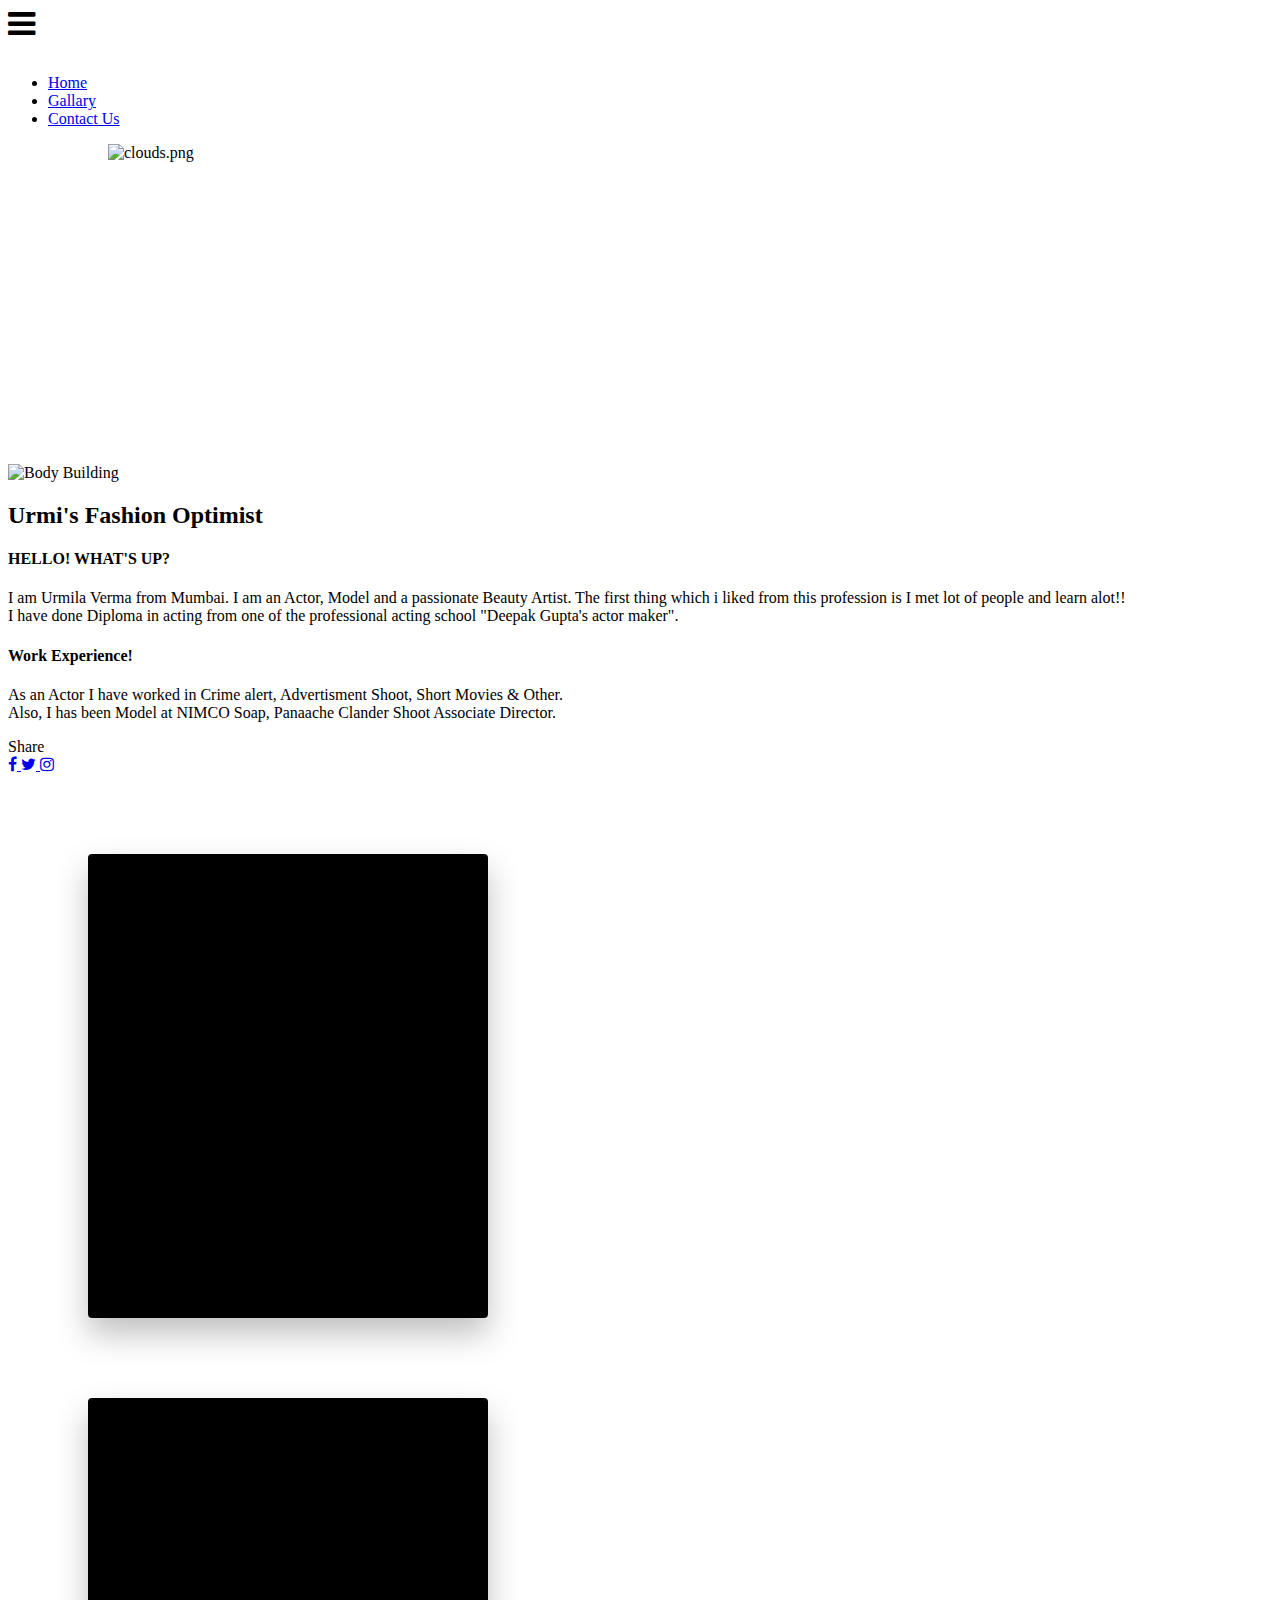
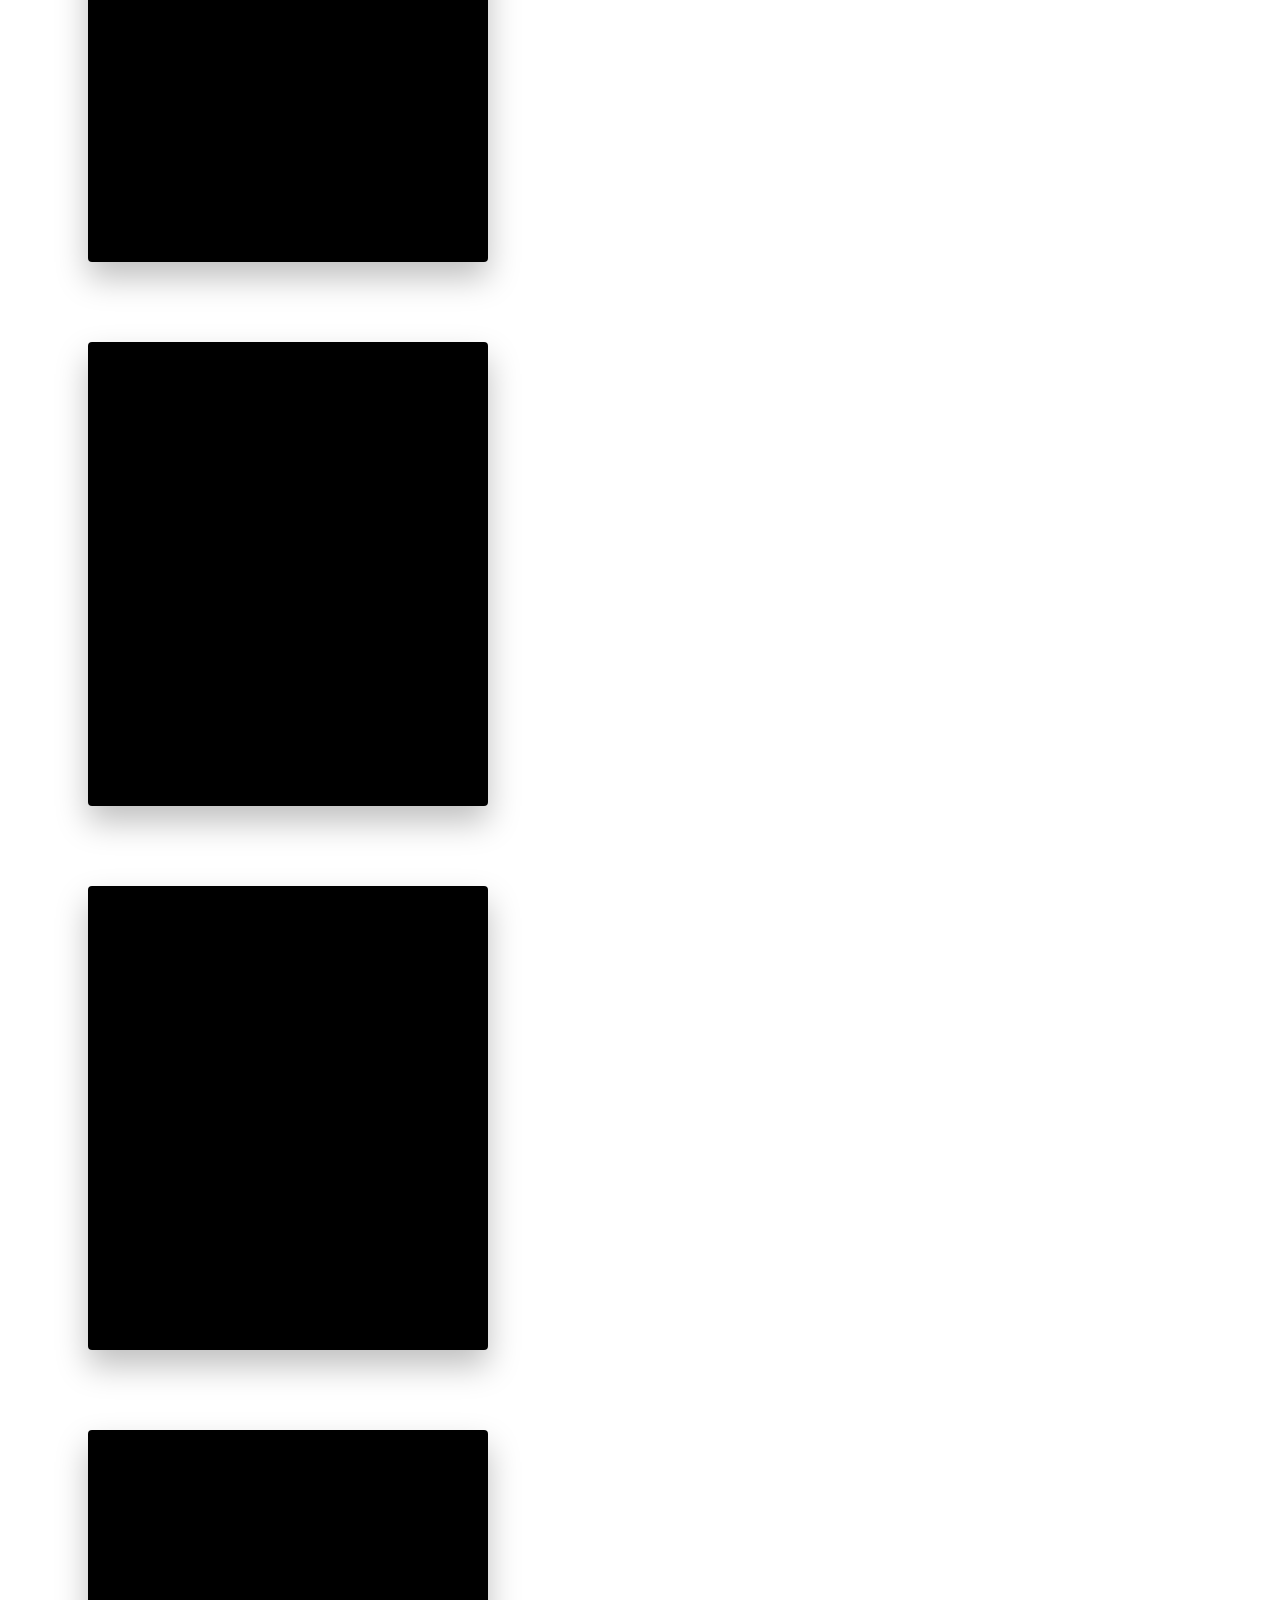
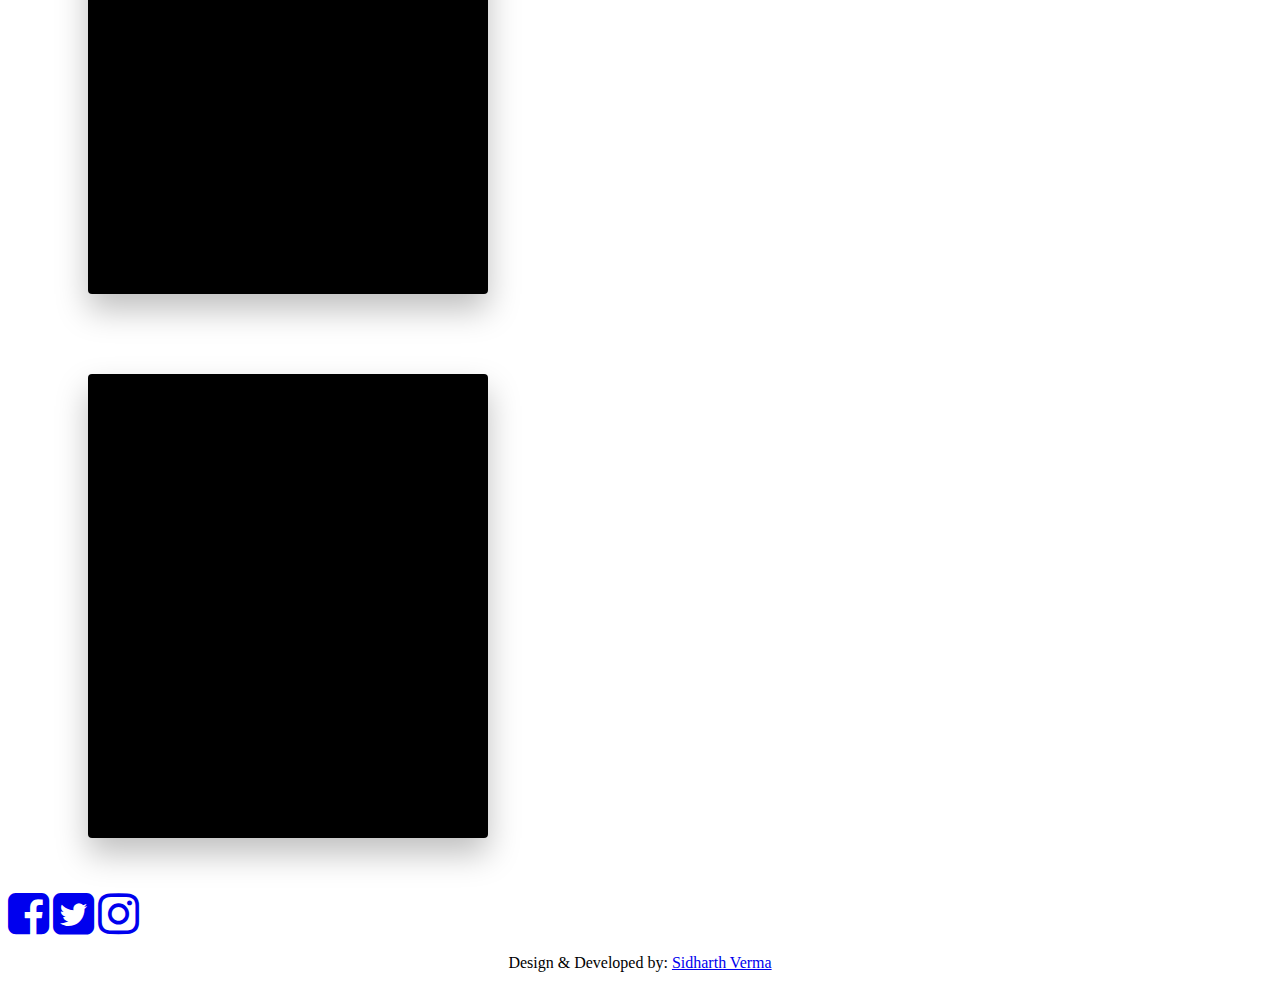
==== index.html @ fbad332e "Add files via upload" ====
<!DOCTYPE html>
<html lang="en">

<head>
  <meta charset="UTF-8">
  <meta name="viewport" content="width=device-width, initial-scale=1.0">
  <meta http-equiv="X-UA-Compatible" content="ie=edge">
  <title>Urmi's Fashion Optimist | Home</title>
  <link rel="stylesheet" href="css/index.css">
  <link rel="stylesheet" href="css/responsive.css">
  <link rel="stylesheet" href="https://stackpath.bootstrapcdn.com/bootstrap/4.5.0/css/bootstrap.min.css"
    integrity="sha384-9aIt2nRpC12Uk9gS9baDl411NQApFmC26EwAOH8WgZl5MYYxFfc+NcPb1dKGj7Sk" crossorigin="anonymous">
  <link rel="stylesheet" href="https://maxcdn.bootstrapcdn.com/font-awesome/4.7.0/css/font-awesome.min.css">
  <script src="https://code.jquery.com/jquery-3.3.1.js"></script>
  <style>
    .popular-dish-info a {
      color: #da0883;
      text-decoration: none;
    }

    .brd-rd2:hover {
      color: black;
      background-color: #da0883;
    }

    .content-paragraph {
      font-family: 'Times New Roman', Times, serif;
    }

    .card-container,
    .front,
    .back {
      width: 25rem;
      height: 29rem;
    }

    .card-container {
      margin: 5rem;
    }

    .front,
    .back {
      box-sizing: border-box;
      padding: 2rem;
      border-radius: 4px;
      box-shadow: 0 1rem 2rem rgba(0, 0, 0, .25);

      font-family: BlinkMacSystemFont, "Segoe UI", sans-serif;
      font-size: 2rem;
      color: #fff;
      text-transform: uppercase;
      text-align: center;
    }

    /* front side bg is green gradient */
    .front {
      background-image: linear-gradient(to right bottom, #000000, #000000);
    }

    /* back side bg is orange gradient */
    .back {
      background-image: linear-gradient(to right bottom, #f1c40f, #e67e22);
    }

    .card-container {
      position: relative;
    }

    .front,
    .back {
      position: absolute;
      top: 0;
      left: 0;
      backface-visibility: hidden;
      overflow: hidden;
      transition: transform .8s ease;
    }

    .back {
      transform: rotateY(180deg);
    }

    .card-container:hover .front {
      transform: rotateY(-180deg);
    }

    .card-container:hover .back {
      transform: rotateY(0deg);
    }

    .card-container {
      perspective: 75rem;
    }
    .front img{
      width: inherit;
      margin-left: -20px;
    }
    .back img{
      width: inherit;
      margin-left: -20px;
    }
    .fixed-bg, .fit-bg {
    height: 100%;
    width: 100%;
    margin: 0;
    position: absolute;
    left: 0;
    top: 0;
    z-index: -2;
    background-position: top;
    background-repeat: no-repeat;
}
@media (max-width:480px){
  .fixed-bg {
		background-image: url(images/coverpicphone.jpg)!important;
		}
    .fixed-bg, .fit-bg {
    height: 100%;
    width: 100%;
    margin: 0;
    position: absolute;
    left: 0;
    top: 85px;
    z-index: -2;
    background-position: top;
    background-repeat: no-repeat;
}
.container {
    max-width: 120rem;
    padding: 0 1.5rem;
    margin: 0 auto;
    margin-top: -30em;
    padding-bottom: 10px;
}
.bottom-clouds-mockup {
    position: absolute;
    bottom: 80px;
    left: 0;
    width: 100%;
}
.Merchant-searching {
    float: left;
    width: 100%;
    padding: 0 100px 6px;
    padding-bottom: 144px;
}
}
.Merchant-searching {
    float: left;
    width: 100%;
    padding: 0 100px 200px;
    padding-bottom: 302px;
}
  </style>


</head>

<body>
  <div class="wrapper">
    <nav>
      <div class="menu-icon">
        <i class="fa fa-bars fa-2x"></i>
      </div>
      <div class="logo">
        <img src="images/logo1.png" alt="">
      </div>
      <div class="menu">
        <ul>
          <li><a href="/">Home</a></li>
          <li><a href="gallary.html">Gallary</a></li>
          <li><a href="contact.html">Contact Us</a></li>
        </ul>
      </div>
    </nav>
  </div>

  <section>
    <div class="block">
      <div style="background-image: url(images/coverpic.jpg);" class="fixed-bg"></div>
      <div class="Merchant-searching text-center">
        <div class="Merchant-searching-inner">
          <img class="bottom-clouds-mockup" src="images/clouds.png" alt="clouds.png" itemprop="image">
        </div><!-- Merchant Searching -->
      </div>
  </section>


  <div class="container">
    <div class="content">
      <div class="content-img">
        <img src="images\urmis.jpg" alt="Body Building">
      </div>
      <div class="content-text">
        <h2 class="content-title">Urmi's Fashion Optimist</h2>
        <h4 class="content-subtitle">HELLO! WHAT'S UP?</h4>
        <p class="content-paragraph">I am Urmila Verma from Mumbai. I am an Actor, Model and a passionate Beauty Artist.
          The first thing which i liked from this profession is I met lot of people and learn alot!! <br>
          I have done Diploma in acting from one of the professional acting school "Deepak Gupta's actor maker".</p>
        <h4 class="content-subtitle">Work Experience!</h4>
        <p class="content-paragraph">As an Actor I have worked in Crime alert, Advertisment Shoot, Short Movies & Other.
          <br>
          Also, I has been Model at NIMCO Soap, Panaache Clander Shoot Associate Director.</p>
        <div class="btn_wrap">
          <span>Share</span>
          <div class="container1">
            <a href="https://www.facebook.com/urmilavermaaa" target="_blank">
              <i class="fa fa-facebook"></i>
            </a>
            <a href="#" target="_blank">
              <i class="fa fa-twitter "></i>
            </a>
            <a href="https://www.instagram.com/urmii_verma/" target="_blank">
              <i class="fa fa-instagram"></i>
            </a>

          </div>
        </div>
      </div>
    </div>
  </div>
  <div class="container2">
    <div class="card-container">
      <div class="front">
        <img src="images\home_1.jpg" alt="">
      </div>
      <div class="back">MODEL
        <img src="images\10.jpg" alt="">
      </div>
    </div>
    <div class="card-container">
      <div class="front">
        <img src="images\home_2.jpg" alt="">
      </div>
      <div class="back">ACTOR
        <img src="images\8.jpg" alt="">
      </div>
    </div>
    <div class="card-container">
      <div class="front">
        <img src="images\home_3.jpg" alt="">
      </div>
      <div class="back">MAKEUP ARTIST
        <img src="images\urmis.jpg" alt="">
      </div>
    </div>
  </div>
  <div class="container2">
    <div class="card-container">
      <div class="front">
        <img src="images\5__.jpeg" alt="">
      </div>
      <div class="back">
        <img src="images\1__.jpeg" alt="">
      </div>
    </div>
    <div class="card-container">
      <div class="front">
        <img src="images\2__.jpeg" alt="">
      </div>
      <div class="back">
        <img src="images\3__.jpeg" alt="">
      </div>
    </div>
    <div class="card-container">
      <div class="front">
        <img src="images\8_.jpg" alt="">
      </div>
      <div class="back">
        <img src="images\9__.jpeg" alt="">
      </div>
    </div>
  </div>
  <div id="lab_social_icon_footer">
    <!-- Include Font Awesome Stylesheet in Header -->
    <link href="//maxcdn.bootstrapcdn.com/font-awesome/4.1.0/css/font-awesome.min.css" rel="stylesheet">
    <div class="container3">
      <div class="text-center" style="margin-top: -28px;">
        <a href="https://www.facebook.com/urmilavermaaa" target="_blank"><i id="social-fb"
            class="fa fa-facebook-square fa-3x social"></i></a>
        <a href="#"><i id="social-tw" class="fa fa-twitter-square fa-3x social"></i></a>
        <a href="https://www.instagram.com/urmii_verma/" target="_blank"><i id="social-gp"
            class="fa fa-instagram fa-3x social"></i></a>
      </div>
      <p style="text-align: center; font-size: medium; ">Design & Developed by: <a
          href="https://www.instagram.com/__sidharth.v/" target="_blank">Sidharth Verma</a></p>
    </div>
  </div>


  <script type="text/javascript">

    // Menu-toggle button

    $(document).ready(function () {
      $(".menu-icon").on("click", function () {
        $("nav ul").toggleClass("showing");
      });
    });

    // Scrolling Effect

    $(window).on("scroll", function () {
      if ($(window).scrollTop()) {
        $('nav').addClass('black');
      }

      else {
        $('nav').removeClass('black');
      }
    })


  </script>

</body>

</html>
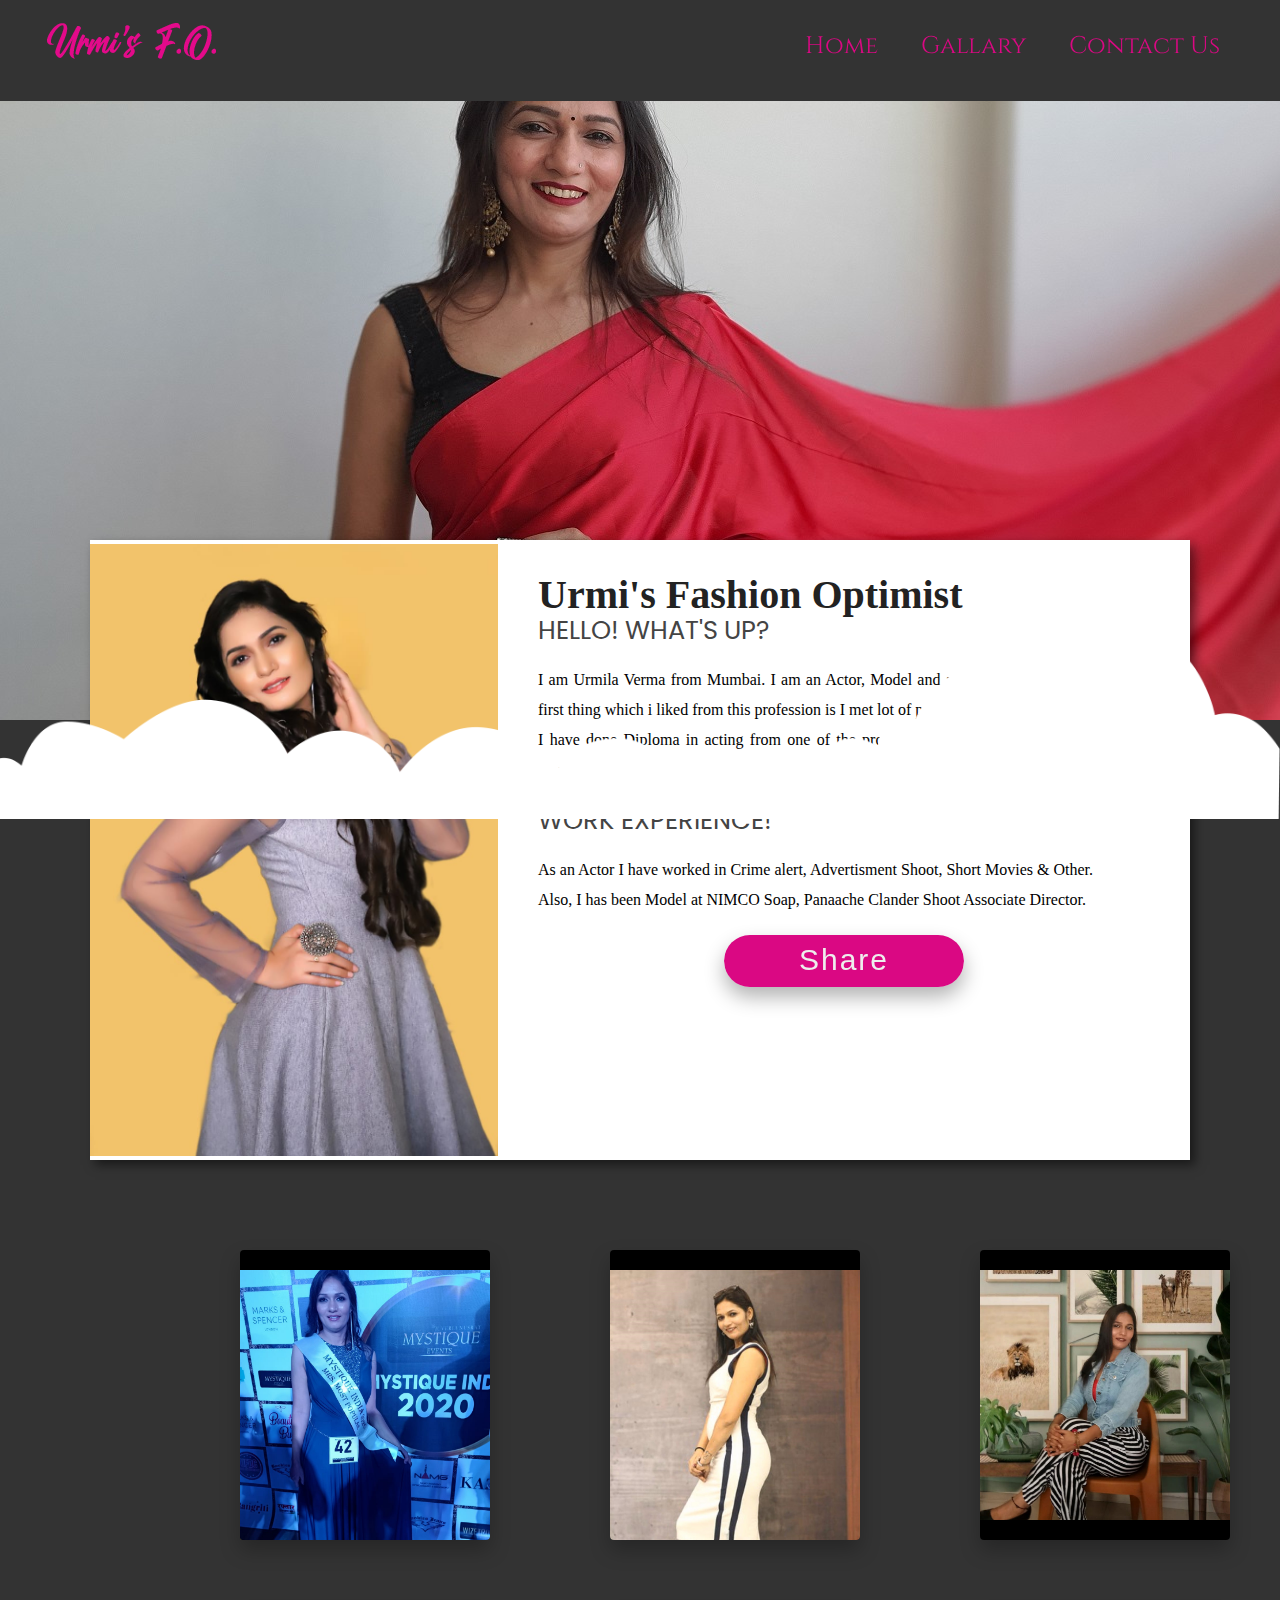
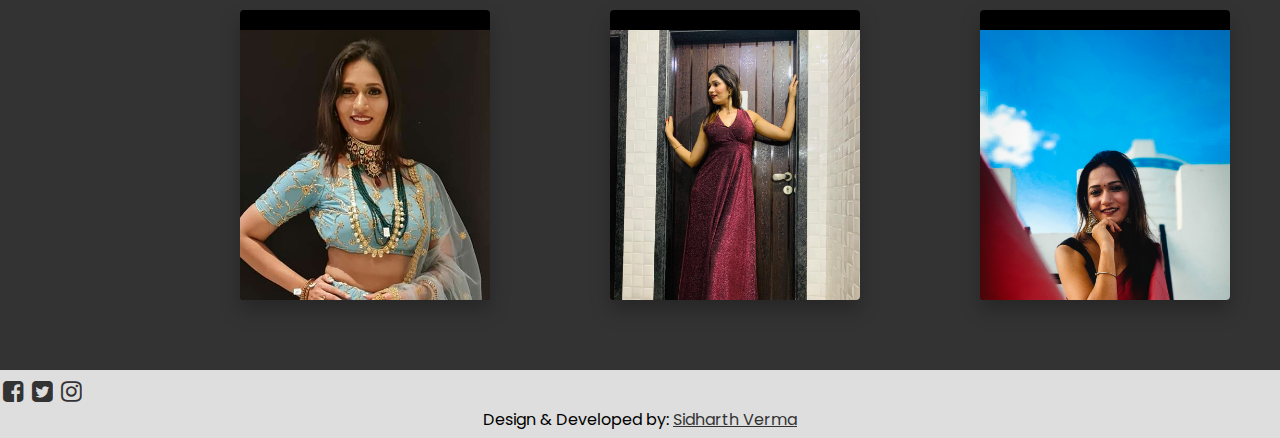
==== commit c2ad99ff: "Update index.html" ====
--- a/index.html
+++ b/index.html
@@ -167,7 +167,7 @@
       </div>
       <div class="menu">
         <ul>
-          <li><a href="/">Home</a></li>
+          <li><a href="index.html">Home</a></li>
           <li><a href="gallary.html">Gallary</a></li>
           <li><a href="contact.html">Contact Us</a></li>
         </ul>
@@ -315,4 +315,4 @@
 
 </body>
 
-</html>+</html>
--- a/css/index.css
+++ b/css/index.css
@@ -0,0 +1,1310 @@
+@import url('https://fonts.googleapis.com/css2?family=Cinzel:wght@400;500;700&display=swap');
+@import url('https://fonts.googleapis.com/css?family=Great+Vibes|Lato|Poppins:300,400,400i,500,600,700,800');
+html, body {
+    margin: 0;
+    padding: 0;
+    width: 100%;
+    font-family: 'Cinzel', serif;
+}
+
+header {
+    width: contain;
+    height: 100vh;
+    background: url(images/cover.jpg) no-repeat 50% 50%;
+    background-size: cover;
+}
+
+.content {
+    width: 94%;
+    margin: 4em auto;
+    font-size: 20px;
+    line-height: 30px;
+    text-align: justify;
+}
+
+.logo {
+    line-height: 60px;
+    position: fixed;
+    float: left;
+    margin: 16px 46px;
+    color:black;
+    font-weight: bold;
+    font-size: 20px;
+    letter-spacing: 2px;
+}
+
+nav {
+    position: fixed;
+    z-index:1;
+    width: 100%;
+    line-height: 60px;
+}
+
+nav ul {
+    line-height: 60px;
+    list-style: none;
+    background: rgba(0, 0, 0, 0);
+    overflow: hidden;
+    color: #fff;
+    padding: 0;
+    text-align: right;
+    margin: 0;
+    padding-right: 40px;
+    transition: 1s;
+}
+
+nav.black ul {
+    
+    background: white;
+}
+
+nav ul li {
+    display: inline-block;
+    padding: 16px 20px;
+}
+
+nav ul li a {
+    text-decoration: none;
+    font-family: 'Cinzel', serif;
+    color: #da0883;
+    font-size: 24px;
+}
+
+
+nav ul li a:hover {
+  text-decoration: none;
+  color: gray;
+  
+  list-style: none;
+}
+
+.menu-icon {
+    line-height: 60px;
+    width: 100%;
+    background: white;
+    text-align: right;
+    box-sizing: border-box;
+    padding: 15px 24px;
+    cursor: pointer;
+    color: black;
+    display: none;
+}
+
+ /* .values {
+    float: left;
+    width: auto;
+    margin: 20px auto;
+    justify-content: center;
+  }
+
+ .values ul li {
+    list-style: none;
+    float: left;
+    padding: 8px;
+  }
+
+  .card {
+    height: fit-content;
+    transition: margin 1s ease, box-shadow 1s ease;
+  }
+
+  .card:hover {
+    margin-top: -15px;
+    box-shadow: 0px 0px 40px black;
+  }
+
+  .values ul li a {
+    color: black;
+    list-style: none;
+    text-decoration: none;
+  }
+
+  .card-img-top {
+    height: 200px;
+  }
+
+  .card-title {
+    font-family: 'Cinzel', serif;
+    color:  #da0883;
+  }
+  .date{
+    font-family: 'Cinzel', serif;
+    font-size: 15px;
+    color: #da0883;
+  } */
+@media(max-width: 786px) {
+
+    .logo {
+          position: fixed;
+          top: 0;
+          margin-top: 16px;
+    }
+
+    nav ul {
+          max-height: 0px;
+          background: white;
+    }
+
+    nav.black ul {
+          background: white;
+    }
+
+    .showing {
+          max-height: 34em;
+    }
+
+    nav ul li {
+          box-sizing: border-box;
+          width: 100%;
+          padding: 24px;
+          text-align: center;
+    }
+
+    .menu-icon {
+          display: block;
+    }
+    .fixed-bg, .fit-bg {
+      height: 100%;
+      width: 100%;
+      margin: 0;
+      position: absolute;
+      left: 0;
+      top: 0;
+      z-index: -2;
+      background-position: top;
+      background-repeat: no-repeat;
+  }
+
+}
+
+    
+body {
+    float: left;
+    width: 100%;
+    margin: 0;
+    padding: 0;
+    font-family: "Poppins";
+}
+
+.block {
+    float: left;
+    padding: 190px 0;
+    position: relative;
+    width: 100%;
+}
+
+.fixed-bg {
+    height: 100%;
+    width: 100%;
+    margin: 0;
+    position: absolute;
+    left: 0;
+    top: 0;
+    z-index: -2;
+    background-position: center center;
+    background-repeat: repeat;
+}
+
+.fixed-bg {
+    background-attachment: fixed !important;
+}
+
+.Merchant-searching {
+    float: left;
+    width: 100%;
+    padding: 0 100px 200px;
+}
+
+.Merchant-searching-inner {
+    display: inline-block;
+    max-width: 992px;
+    width: 100%;
+}
+
+.Merchant-searching-inner>h2 {
+    font-family: Poppins;
+    color: #fff;
+    font-size: 50px;
+    max-width: 70%;
+    display: inline-block;
+    line-height: 55px;
+    margin-bottom: 0;
+    font-weight: 700;
+    text-align: center;
+
+    -webkit-text-shadow: 0 5px 0 rgba(0, 0, 0, .38);
+    -ms-text-shadow: 0 5px 0 rgba(0, 0, 0, .38);
+    -o-text-shadow: 0 5px 0 rgba(0, 0, 0, .38);
+    text-shadow: 0 5px 0 rgba(0, 0, 0, .38);
+}
+
+.Merchant-searching-inner>h2 span {
+    font-family: Great Vibes;
+    font-size: 60px;
+    font-weight: normal;
+}
+
+.bottom-clouds-mockup {
+    position: absolute;
+    bottom: -20px;
+    left: 0;
+    right: 0;
+    width: 100%;
+}
+.fixed-bg,
+.fit-bg {
+    height: 100%;
+    width: 100%;
+    margin: 0;
+    position: absolute;
+    left: 0;
+    top: 0;
+    z-index: -2;
+    background-position: center center;
+    background-repeat: repeat;
+}
+.fixed-bg {
+    background-attachment: fixed !important;
+}
+.container {
+    padding: 0;
+    max-width:1170px;
+  }
+  .title1-wrapper .text-white,
+  .title1-wrapper.text-white h2{
+    color: #fff;
+  }
+  .title1-wrapper > i {
+    display: inline-block;
+    margin-right: 15px;
+    vertical-align: middle;
+    width: 70px;
+}
+.filters-wrapper .title1-inner {
+    display: inline-block;
+    vertical-align: middle;
+    width: 84% !important;
+}
+
+/*===== Title Style 1 =====*/
+.title1-wrapper {
+    float: left;
+    width: 100%;
+    margin-bottom: 35px;
+  }
+  .title1-wrapper .title1-inner > h2{margin-bottom: 0;}
+  .title1-inner {
+    display: inline-block;
+    max-width: 55%;
+    vertical-align: middle;
+  }
+  .title1-inner span{
+    display: inline-block;
+    width: 100%;
+    font-family: Great Vibes;
+    font-size: 24px;
+    margin-bottom: 10px;
+    letter-spacing: 0.5px;
+  }
+  .title1-inner > h2, 
+  .title1-inner > h3 {
+      color: #222;
+      display: inline-block;
+      font-family: Poppins;
+      font-size: 38px;
+      font-weight: bold;
+      margin-bottom: 20px;
+      margin-top: 0;
+      text-transform: uppercase;
+      width: 100%;
+  }
+  .title1-inner > h3 {font-size: 33px;}
+  .title1-inner > p {
+      color: #6f6f6f;
+      display: inline-block;
+      font-size: 16px;
+      margin-bottom: 0;
+      width: 100%;
+      line-height: 24px;
+  }
+
+.title2-wrapper > .sudo-width35:before {width: 35px;}
+.title2-wrapper > .sudo-width45:before {width: 45px;}
+.title2-wrapper > .sudo-width70:before {width: 70px;}
+.title2-wrapper.text-center > .sudo-bottom:before {left: 50%;}
+.blackish .title1-wrapper > h2, 
+.blackish .title1-wrapper > h3, 
+.blackish .title2-wrapper > h2, 
+.blackish .title2-wrapper > h3,
+.red-bg-layer .title1-wrapper > h2, 
+.red-bg-layer .title1-wrapper > h3, 
+.red-bg-layer .title2-wrapper > h2, 
+.red-bg-layer .title2-wrapper > h3 {color: #fff;}
+
+
+.filters-wrapper .title1-wrapper .title1-inner {
+    float: none;
+    max-width: 100%;
+    width: 100%;
+}
+
+.title1-wrapper.style2 .title1-inner {max-width: 67%;}
+.title1-wrapper.style2 .title1-inner > p {
+  font-size: 17px;
+  color: #757575;
+  margin-top: 17px;
+}
+.upcoming-event .title1-inner > h2 {
+    font-size: 30px;
+    margin-bottom: 5px;
+}
+.upcoming-event .title1-inner > span {
+    color: #999;
+    font-family: poppins;
+    font-size: 12px;
+}
+.upcoming-event .title1-inner > b {
+    font-size: 18px;
+    font-weight: 600;
+    letter-spacing: -0.5px;
+    text-transform: uppercase;
+}
+.title1-inner span{
+    display: inline-block;
+    width: 100%;
+    font-family: Great Vibes;
+    font-size: 48px;
+    margin-bottom: 10px;
+    letter-spacing: 0.9px;
+  }
+.top-MERCHANTS-wrapper {
+    float: left;
+    width: 100%;
+  }
+
+  .MERCHANTS-wrapper > li{
+    -webkit-transition: all .3s linear;
+    -ms-transition: all .3s linear;
+    -o-transition: all .3s linear;
+    transition: all .3s linear;
+  }
+  .MERCHANTS-wrapper {
+    float: left;
+    width: 100%;
+    padding: 0 30px;
+    list-style: none;
+    margin: 0;
+  }
+  .MERCHANTS-wrapper > li {
+      float: left;
+      padding: 0;
+      position: relative;
+      width: 16.6%;
+      z-index: 1;
+  }
+  .featured-MERCHANTS-wrapper {
+    float: left;
+    width: 100%;
+  }
+  .top-MERCHANTS-wrapper {
+    float: left;
+    width: 100%;
+  }  
+  .MERCHANTS-wrapper.style2 > li::before{
+    -webkit-border-radius: 50%;
+    border-radius: 50%;
+  }
+  .MERCHANTS-wrapper.style2 .top-Merchant > a {
+    border: 3px solid #f1f1f1;
+      box-shadow: 0 11px 0 0 rgba(0, 0, 0, 0.02);
+      height: 155px;
+      line-height: 150px;
+      width: 155px;
+  }
+  .filters-inner.style2 .featured-Merchant-box .featured-Merchant-info > h4 {
+    margin-bottom: 15px;
+    width: 100%;
+}
+.filters-inner.style2 .featured-Merchant-box .featured-Merchant-info .price {
+    margin-right: 50px;
+    text-align: left;
+    width: auto;
+}
+
+.filters-inner.style2 .masonry > div:first-child .featured-Merchant-box,
+.filters-inner.style2 .masonry > div:nth-child(2) .featured-Merchant-box {
+  border-top: 0;
+  margin-top: 0;
+  padding-top: 0;
+}
+.featured-Merchant-box.style2 {
+    background: #fff none repeat scroll 0 0;
+    border: medium none;
+    border-radius: 3px;
+    margin-top: 28px;
+    padding: 30px 20px 40px;
+    box-shadow: 0px 5px 32px 0px rgba(0, 0, 0, 0.04);
+}
+.featured-Merchant-box.style2 .featured-Merchant-thumb {
+  border-right: 1px solid #f1f1f1;
+  padding-left: 0;
+}
+.featured-Merchant-box.style2 .featured-Merchant-info .post-meta{
+  padding-left: 0;
+}
+.featured-Merchant-box.style2 .featured-Merchant-info {padding-right: 40px;}
+.featured-Merchant-box.style2 .featured-Merchant-info > h4 {
+  font-weight: 700;
+  font-size: 20px;
+}
+.filters-inner.style2 .masonry > div:first-child .featured-Merchant-box .featured-Merchant-info > span.post-rate,
+.filters-inner.style2 .masonry > div:nth-child(2) .featured-Merchant-box .featured-Merchant-info > span.post-rate{
+  top: 25px;
+}
+.featured-Merchant-box.style2 .featured-Merchant-info .post-rate {
+    position: absolute;
+    top: 50px;
+    margin-top: 0;
+    right: 20px;
+  }
+  
+  .featured-Merchant-info .post-likes.style2 {
+    top: 23px;
+    bottom: auto;
+    padding: 0;
+    background-color: transparent;
+    font-weight: 700;
+    font-family: lato;
+    font-size: 15px;
+  }
+  .widget.style2 ul li a ~ span {
+    float: right;
+    font-family: Poppins;
+    color: #535353;
+  }
+  .MERCHANTS-wrapper.style2 > li {
+    width: 16.667%;
+    padding: 0 8px;
+  }
+  .MERCHANTS-wrapper.style2 > li:before {
+    content: "";
+    height: 52px;
+    width: 52px;
+    background-color: #fff;
+    position: absolute;
+    right: -25px;
+    top: 37px;
+    z-index: -1;
+  }
+  .MERCHANTS-wrapper.style2 > li:last-child:before {display: none;}
+  .popular-dish-box.style2 .popular-dish-info {
+    -webkit-border-radius: 0 0 8px 8px;
+    border-radius: 0 0 8px 8px;
+  }
+  
+  .popular-dish-box.style2 .popular-dish-info > a {
+    font-family: Poppins;
+    font-weight: 500;
+  }
+  .popular-dish-box.style2 .popular-dish-info > a.red-bg:hover,
+  .popular-dish-box.style2 .popular-dish-info > a.yellow-bg:hover,
+  .popular-dish-box.style2 .popular-dish-info > a.red-bg:focus,
+  .popular-dish-box.style2 .popular-dish-info > a.yellow-bg:focus {background-color: transparent;}
+  .style2 .pagination > li {
+    -webkit-box-shadow: 0 0 32px rgba(0,0,0,0.04);
+    -ms-box-shadow: 0 0 32px rgba(0,0,0,0.04);
+    -o-box-shadow: 0 0 32px rgba(0,0,0,0.04);
+    box-shadow: 0 0 32px rgba(0,0,0,0.04);
+  }
+  .style2 .pagination > li.prev a,
+  .style2 .pagination > li.next a {background-color: #434343;}
+  .style2 .pagination > li.prev, 
+  .style2 .pagination > li.next {color: #fff;}
+  .widget.style2 {padding: 0;}
+
+  .top-MERCHANTS-carousel .owl-dots{
+    -webkit-transform: translateY(-50%);
+    -ms-transform: translateY(-50%);
+    -o-transform: translateY(-50%);
+    transform: translateY(-50%);
+  }
+  .top-MERCHANTS-carousel-wrapper {
+    float: left;
+    width: 100%;
+  }
+  .top-MERCHANTS-carousel {
+    float: left;
+    width: 100%;
+  }
+  .top-Merchant {
+    float: left;
+    text-align: center;
+    width: 100%;
+  }
+  .top-Merchant > a {
+      background-color: #fff;
+      display: inline-block;
+      height: 155px;
+      line-height: 155px;
+      margin-bottom: 0;
+      width: 100%;
+    overflow: hidden;
+  }
+  .top-Merchant > a img{
+    transition: all 0.2s linear 0s;
+  }
+  .top-Merchant > a:hover img{
+    transform: scale(0.8);
+  }
+  .MERCHANTS-wrapper.style2 .top-Merchant > a {
+    border: 3px solid #f1f1f1;
+      box-shadow: 0 11px 0 0 rgba(0, 0, 0, 0.02);
+      height: 155px;
+      line-height: 150px;
+      width: 155px;
+  }
+  .top-Merchant > a img {
+    width: auto !important;
+    display: inline-block !important;
+    transform: scale(0.75);
+  }
+  .top-MERCHANTS-carousel .owl-dots {
+    position: absolute;
+    left: -50px;
+    top: 50%;
+  }
+  .top-MERCHANTS-carousel .owl-dots > div {
+    height: 25px;
+    width: 25px;
+    position: relative;
+    z-index: 1;
+    margin-bottom: 9px;
+  }
+  .top-MERCHANTS-carousel .owl-dots > div.active {margin-bottom: 13px;}
+  .top-MERCHANTS-carousel .owl-dots > div:before,
+  .top-MERCHANTS-carousel .owl-dots > div:after {
+    bottom: 0;
+    content: "";
+    position: absolute;
+    height: 20px;
+    width: 20px;  
+    left: 2px;
+    transform: rotate(45deg);
+  }
+  .top-MERCHANTS-carousel .owl-dots > div:before {
+    background-color: #fff;
+    border: 2px solid #f1f1f1;
+    z-index: 1;
+  }
+  .top-MERCHANTS-carousel .owl-dots > div:after {
+    background-color: #f1f1f1;
+    opacity: 0;
+    z-index: -1;
+  }
+  .top-MERCHANTS-carousel .owl-dots > div.active:after {
+    bottom: -6px;
+    opacity: 1;
+  }
+  .top-MERCHANTS-wrapper {
+    float: left;
+    width: 100%;
+  }
+  .top-Merchant-carousel2 {
+    float: left;
+    padding: 0 20px;
+    width: 100%;
+  }
+  .top-Merchant-item {
+    float: left;
+    width: 100%;
+  }
+  .top-Merchant-item > a {
+    float: left;
+    width: 100%;
+    text-align: center;
+    padding: 0 40px;
+    border: 1px solid #f1f1f1;
+    margin:0 -2px;
+    min-height: 180px;
+    line-height: 180px;
+    border-top-width: 2px;
+    border-bottom-width: 2px;
+  }
+  .top-Merchant-item > a img {
+    width: auto !important;
+    display: inline-block !important;
+  }
+  .top-Merchant-carousel2 .owl-stage-outer {padding: 0 2px;}
+  .top-Merchant-carousel2 .owl-nav {
+    position: absolute;
+    left: -50px;
+    right: -50px;
+    top: 50%;
+  }
+  .top-Merchant-carousel2 .owl-nav > div {
+    position: absolute;
+    color: #c53332;
+    font-size: 20px;
+  }
+  .top-Merchant-carousel2 .owl-nav > div.owl-prev {left: 0;}
+  .top-Merchant-carousel2 .owl-nav > div.owl-next {right: 0;}
+
+  .less-spacing,
+.block.less-spacing {padding: 70px 0;}
+.top-padd80,
+.block.top-padd80 {padding-top: 80px;}
+.block.top-padd30 {padding: 30px;}
+.bottom-padd80,
+.block.bottom-padd80 {padding-bottom: 80px;}
+.top-padd140,
+.block.top-padd140 {padding-top: 140px;}
+.bottom-padd140,
+.block.bottom-padd140 {padding-bottom: 140px;}
+.top-padd210,
+.block.top-padd210 {padding-top: 210px;}
+.bottom-padd210,
+.block.bottom-padd210 {padding-bottom: 210px;}
+.remove-gap,
+.block.remove-gap {padding-top: 0;}
+.remove-bottom,
+.block.remove-bottom {padding-bottom: 0;}
+.no-padding,
+.block.no-padding {padding: 0;}
+
+/*===== Popular Dishes Section =====*/
+.popular-dish-box {
+    float: left;
+    width: 100%;
+    margin-bottom: 50px;
+  }
+  .popular-dish-thumb {
+    float: left;
+    width: 100%;
+    position: relative;
+  }
+  .popular-dish-thumb img{
+    width: 25em;
+    height: 25em;
+  }
+  .popular-dish-thumb > a {
+    float: left;
+    width: 100%;
+    position: relative;
+    overflow: hidden;
+  }
+  .popular-dish-thumb > a:before {
+    content: "";
+    position: absolute;
+    top: 0;
+    left: 0;
+    right: 0;
+    bottom: 0;
+    opacity: 0;
+    background-color: #000;
+    z-index: 1;
+  }
+  .popular-dish-box:hover .popular-dish-thumb > a::before {opacity: 0;}
+  .popular-dish-box:hover .popular-dish-thumb > a img {
+    -webkit-transform: rotate(3deg) scale(1.08);
+    -ms-transform: rotate(3deg) scale(1.08);
+    -o-transform: rotate(3deg) scale(1.08);
+    transform: rotate(3deg) scale(1.08);
+  }
+  .post-rate {
+    position: absolute;
+    right: 20px;
+    top: 20px;
+    font-size: 11px;
+    color: #fff;
+    font-family: Poppins;
+    font-weight: 700;
+    padding: 6px 10px;
+    z-index: 1;
+  }
+  
+  .popular-dish-thumb span.likes {
+      background: #191919 none repeat scroll 0 0;
+      border-radius: 4px;
+      bottom: 20px;
+      color: #fff;
+      font-family: lato;
+      font-size: 12px;
+      font-weight: bold;
+      padding: 8px 10px;
+      position: absolute;
+      right: 20px;
+  }
+  
+  .post-rate > i {
+    font-size: 12px;
+  }
+  .post-likes {
+    position: absolute;
+    bottom: 20px;
+    right: 20px;
+    background-color: #191919;
+    color: #fff;
+    font-size: 12px;
+    font-weight: bold;
+    font-family: lato;
+    padding: 8px 9px;
+    z-index: 1;
+  }
+  .popular-dish-info {
+      background: #f9f9f9 none repeat scroll 0 0;
+      float: left;
+      padding: 30px 33px;
+      width: 100%;
+  }
+  .popular-dish-info > h4 {
+    font-size: 18px;
+    font-weight: 700;
+    margin-bottom: 12px;
+    margin-top: 0;
+  }
+  .popular-dish-info > p {
+    margin-bottom: 34px;
+    color: #636363;
+    line-height: 24px;
+    font-family: lato;
+    display: inline-block;
+    width: 100%;
+  }
+  .price {
+    float: left;
+    font-size: 22px;
+    font-family: Poppins;
+    color: #1e1e1e;
+    font-weight: bold;
+  }
+  .popular-dish-info .price {line-height: 37px;}
+  .popular-dish-info > a {
+      background-color: #272727;
+      border: 1px solid transparent;
+      color: #fff;
+      float: right;
+      font-size: 12px;
+      font-weight: bold;
+      padding: 8px 20px;
+      text-transform: uppercase;
+  }
+  .Merchant-info {
+      border-top: 1px solid #e2e2e2;
+      float: left;
+      margin-top: 33px;
+      padding-top: 17px;
+      width: 100%;
+  }
+  .Merchant-info > img {
+      display: inline-block;
+      margin-right: 0;
+      vertical-align: middle;
+  }
+  .Merchant-info-inner {
+      display: inline-block;
+      vertical-align: middle;
+  }
+  .Merchant-info-inner > h6 {
+      color: #636363;
+      font-family: poppins;
+      font-size: 15px;
+      font-weight: 500;
+      line-height: 19px;
+      margin: 3px 0 0;
+  }
+  .Merchant-info-inner > span {
+    font-family: Poppins;
+    font-size: 12px;
+  }
+  /*===== Featured Merchant Section =====*/
+  
+  .featured-MERCHANTS-wrapper {
+    float: left;
+    width: 100%;
+  }
+  .featured-MERCHANTS-list {
+    float: left;
+    width: 100%;
+  }
+  .featured-Merchant-box {
+    padding-top: 22px;
+    margin-top: 22px;
+    border-top: 1px solid #f5f5f5;
+    position: relative;
+    display: table;
+    width: 100%;
+  }
+  
+  .filters-inner.style2 .featured-Merchant-box .featured-Merchant-info > h4 {
+      margin-bottom: 15px;
+      width: 100%;
+  }
+  .filters-inner.style2 .featured-Merchant-box .featured-Merchant-info .price {
+      margin-right: 50px;
+      text-align: left;
+      width: auto;
+  }
+  
+  .featured-MERCHANTS-list .featured-Merchant-box:first-child {
+      margin-top: 0;
+      padding-top: 0;
+  }
+  .featured-MERCHANTS-list .featured-Merchant-box:first-child .post-rate {
+      top: 25px;
+  }
+  
+  
+  .filters-inner.style2 .masonry > div:first-child .featured-Merchant-box,
+  .filters-inner.style2 .masonry > div:nth-child(2) .featured-Merchant-box {
+    border-top: 0;
+    margin-top: 0;
+    padding-top: 0;
+  }
+  .featured-MERCHANTS-list .featured-Merchant-box:first-child{
+    border-top: 0;
+  }
+  .featured-Merchant-box > * {
+    display: table-cell;
+    vertical-align: middle;
+  }
+  .featured-Merchant-thumb {width: 125px;}
+  .featured-Merchant-info {padding-left: 25px;}
+  .featured-Merchant-info > span.red-clr {
+    display: block;
+    font-family: Poppins;
+    font-weight: 400;
+    font-size: 12px;
+    letter-spacing: 0.2px;
+  }
+  .featured-Merchant-info > h4 {
+      display: inline-block;
+      /* float: left; */
+      font-size: 18px;
+      font-weight: 600;
+      margin: 10px 0 19px;
+      width: 100%;
+  }
+  .featured-Merchant-info .price {
+      display: inline-block;
+      text-align: left;
+      vertical-align: middle;
+  }
+  .featured-Merchant-info > p {
+      color: #636363;
+      font-size: 14px;
+      margin-bottom: 0;
+  }
+  .post-meta {
+      display: inline-block;
+      float: none;
+      line-height: 32px;
+      list-style: outside none none;
+      margin: 0;
+      padding-left: 50px;
+  }
+  .post-meta > li {
+    display: inline-block;
+    margin-right: 15px;
+    font-size: 12px;
+    color: #636363;
+    letter-spacing: -0.3px;
+  }
+  .post-meta > li:last-child{margin-right: 0}
+  .post-meta > li i {
+    font-size: 18px;
+    color: #a0a0a0;
+    margin-right: 5px;
+  }
+  .featured-Merchant-info .post-rate {
+    position: absolute;
+      right: 30px;
+      top: 54px;
+  }
+
+   /*share button*/
+
+   .btn_wrap i {
+    opacity: 0;
+    font-size: 28px;
+    color: #1F1E1E;
+    will-change: transform;
+    -webkit-transform: scale(.1);
+    transform: scale(.1);
+    -webkit-transition: all .3s ease;
+    transition: all .3s ease;
+  }
+
+  .btn_wrap {
+    position: relative;
+    display: -webkit-box;
+    display: -ms-flexbox;
+    display: flex;
+    -webkit-box-pack: center;
+    -ms-flex-pack: center;
+    justify-content: center;
+    -webkit-box-align: center;
+    -ms-flex-align: center;
+    align-items: center;
+    overflow: hidden;
+    cursor: pointer;
+    width: 240px;
+    height: 52px;
+    background-color: #EEEEED;
+    border-radius: 80px;
+    padding: 0 18px;
+    will-change: transform;
+    -webkit-transition: all .2s ease-in-out;
+    transition: all .2s ease-in-out;
+    margin: 0 auto;
+    box-shadow: 0 10px 20px 0 rgba(0, 0, 0, .3);
+  }
+
+  .btn_wrap:hover {
+    /* transition-delay: .4s; */
+    -webkit-transform: scale(1.1);
+    transform: scale(1.1)
+  }
+
+  .btn_wrap span {
+    position: absolute;
+    z-index: 99;
+    width: 240px;
+    height: 72px;
+    border-radius: 80px;
+    font-family: -apple-system, BlinkMacSystemFont, 'Segoe UI', Roboto, Oxygen, Ubuntu, Cantarell, 'Open Sans', 'Helvetica Neue', sans-serif;
+    font-size: 30px;
+    text-align: center;
+    line-height: 70px;
+    letter-spacing: 2px;
+    color: #EEEEED;
+    background-color: #da0883;
+    padding: 0 18px;
+    -webkit-transition: all 1.2s ease;
+    transition: all 1.2s ease;
+  }
+
+  .btn_wrap .container1 {
+    display: -webkit-box;
+    display: -ms-flexbox;
+    display: flex;
+    -ms-flex-pack: distribute;
+    justify-content: space-around;
+    -webkit-box-align: center;
+    -ms-flex-align: center;
+    align-items: center;
+    width: 240px;
+    height: 64px;
+    border-radius: 80px;
+  }
+
+  .container1 .fba {
+    -webkit-transition-delay: 1.1s;
+    transition-delay: 1.1s;
+  }
+
+  .container1 .ig {
+    -webkit-transition-delay: .9s;
+    transition-delay: .9s;
+  }
+
+  .container1 .t {
+    -webkit-transition-delay: .7s;
+    transition-delay: .7s;
+  }
+
+  .container1 .yt {
+    -webkit-transition-delay: .4s;
+    transition-delay: .4s;
+  }
+
+  .btn_wrap:hover span {
+    -webkit-transition-delay: .25s;
+    transition-delay: .25s;
+    -webkit-transform: translateX(-280px);
+    transform: translateX(-280px)
+  }
+
+  .btn_wrap:hover i {
+    opacity: 1;
+    -webkit-transform: scale(1);
+    transform: scale(1);
+  }
+
+  /*mission card end*/
+
+
+  *{
+    padding:0;
+    margin: 0;
+    box-sizing: border-box;
+}
+
+html{
+    font-size: 10px;
+}
+
+body{
+    height: 100vh;
+    width: 100%;
+    background-color: #333;
+}
+
+section{
+    height: 100%;
+    display: flex;
+    align-items: center;
+    justify-content: center;
+    
+}
+
+.container{
+    max-width: 120rem;
+    padding: 0 1.5rem;
+    margin: 0 auto;
+    margin-top: -44em;
+    padding-bottom: 10px;
+}
+
+.content{
+    display: flex;
+    background-color: #fff;
+    box-shadow: .5rem .5rem 1rem rgba(0,0,0,0.5);
+}
+
+.content-img{
+    flex: 1;
+}
+
+.content-img img{
+    width: 100%;
+    height: 100%;
+    object-fit: contain;
+}
+
+.content-text{
+    flex: 1.5;
+    padding: 4rem;
+}
+
+.content-text .content-title{
+    font-family: 'Playfair Display', serif;
+    color: #222;
+    font-size: 4rem;
+}
+
+.content-text .content-subtitle{
+    font-size: 2.56rem;
+    font-weight: 400;
+    text-transform: uppercase;
+    color: #444;
+    margin: .5rem 0 2rem;
+}
+
+.content-text .content-paragraph{
+    font-size: 1.6rem;
+    margin-bottom: 2rem;
+}
+
+.content-text .btn{
+    display: inline-block;
+    text-decoration: none;
+    font-size: 1.5rem;
+    text-transform: uppercase;
+    padding: 1.5rem 2rem;
+    border: 1px solid #444;
+    color: #444;
+}
+
+
+@media screen and (max-width: 1100px){
+    .content-text{
+        flex: 1;
+    }
+}
+
+@media screen and (max-width: 960px){
+    .content-text .content-paragraph{
+        font-size: 1.4rem;
+        margin-bottom: 1.6rem;
+    }
+
+    .content-text .content-subtitle{
+        font-size: 2rem;
+    }
+
+    .content-text .content-title{
+        font-size: 3.2rem;
+    }
+
+    .content-text .btn{
+        padding: 1rem 1.56rem;
+    }
+}
+
+@media screen and (max-width: 756px){
+    .content{
+        flex-direction: column;
+        text-align: center;
+    }
+
+    .content-text .content-paragraph{
+        text-align: justify;
+    }
+
+    .content-img{
+        height: 350px;
+        width: 100%;
+    }
+}
+
+@media screen and (max-width: 456px){
+    .content-text .content-paragraph{
+        font-size: 1.2rem;
+    }
+    .content-text .content-subtitle{
+        font-size: 1.72rem;
+    }
+
+    .content-text .content-title{
+        font-size: 2.7rem;
+    }
+}
+
+
+*{
+  margin: 0;
+  padding: 0;
+  box-sizing: border-box;
+}
+
+
+
+.container2 {
+  display: grid;
+  grid-template-columns: repeat(3, 1fr);
+  max-width: 940px;
+  grid-gap: 20px;
+  margin: 0 auto;
+  padding: 20px;
+  margin-top: -7em;
+}
+.card{
+  width: 300px;
+  border-radius: 10px;
+  overflow: hidden;
+  box-shadow: 0 2px 20px rgba(0,0,0,0.1);
+}
+
+.card .card-body{
+  margin-top: -5px;
+  width: 100%;
+  padding: 20px;
+  background-color: #fff;
+  display: flex;
+  flex-direction: column;
+  align-items: flex-start;
+  min-height: 275px;
+}
+
+.card-header img{
+  width: 100%;
+  height: 250px;
+  object-fit: contain;
+}
+
+.card .card-body .tag{
+  padding: 2px 10px;
+  background-color: royalblue;
+  font-size: 12px;
+  margin: 0;
+  color: #fff;
+  border-radius: 50px;
+  text-transform: uppercase;
+}
+
+.card .card-body .tag.tag-travel{
+  background-color: #8e44ad;
+}
+
+.card .card-body p{
+  font-size: 13px;
+  margin: 0 0 40px;
+}
+
+h4{
+  margin: 10px 0;
+}
+
+.card .card-user{
+  display: flex;
+  align-items: center;
+  margin-top: auto;
+}
+
+.card-user img{
+  width: 40px;
+  height: 40px;
+  object-fit: cover;
+  border-radius: 40px;
+  margin-right: 10px;
+}
+
+.card-user small{
+  color: #888;
+}
+
+@media screen and (max-width: 960px){
+.container2 {
+    grid-template-columns: 1fr;
+    justify-content: center;
+    padding: 53px;
+}
+}
+
+
+
+#lab_social_icon_footer {
+  padding: 34px 0;
+  background-color: #dedede;
+  height: 1px;
+}
+
+#lab_social_icon_footer a {
+  color: #333;
+}
+
+#lab_social_icon_footer .social:hover {
+  -webkit-transform: scale(1.1);
+  -moz-transform: scale(1.1);
+  -o-transform: scale(1.1);
+}
+
+#lab_social_icon_footer .social {
+  -webkit-transform: scale(0.8);
+  /* Browser Variations: */
+  
+  -moz-transform: scale(0.8);
+  -o-transform: scale(0.8);
+  -webkit-transition-duration: 0.5s;
+  -moz-transition-duration: 0.5s;
+  -o-transition-duration: 0.5s;
+}
+/*
+    Multicoloured Hover Variations
+*/
+
+#lab_social_icon_footer #social-fb:hover {
+  color: #3B5998;
+}
+
+#lab_social_icon_footer #social-tw:hover {
+  color: #4099FF;
+}
+
+#lab_social_icon_footer #social-gp:hover {
+  color: red;
+}
+
+#lab_social_icon_footer #social-em:hover {
+  color: #f39c12;
+}--- a/css/responsive.css
+++ b/css/responsive.css
@@ -0,0 +1,90 @@
+@media (max-width:1024px){
+	html,body{overflow-x: hidden;}
+	.block{padding: 60px 0;}
+	h2.title3{font-size: 30px;}
+
+	.fixed-bg {
+	    background-attachment: initial !important;
+    }
+    .block.top-padd210{padding-top: 170px;}
+}
+
+@media (max-width:980px){
+	
+	.block{padding: 60px 0}
+	.Merchant-searching-inner > h2 {max-width: 75%;}
+	.left-building-mockup, 
+	.right-building-mockup{max-width: 60%;}
+    .left-scooty-mockup {max-width: 35%;}
+    .block.bottom-padd210 {padding-bottom: 0px;}
+    .block.bottom-padd140 {padding-bottom: 65px;}
+    .block.bottom-padd140{padding-bottom: 60px;}
+	.block.gray-bg.bottom-padd210.top-padd30{
+		padding-bottom: 30px;
+	}
+	
+	
+}
+@media (max-width:768px){
+    .block.bottom-padd80 {padding-bottom: 50px;}
+    .Merchant-searching-inner > h2 {max-width: 90%;font-size: 40px;line-height: 45px; margin-top: 100px;}
+    .Merchant-searching.style2 {padding: 0 50px 50px;}
+	.Merchant-searching.style2 .Merchant-searching-inner > h2 {font-size: 37px;}
+}
+@media (min-width: 481px) and (max-width:640px){
+    .block.top-padd30 {
+		padding: 30px 10px;
+	}
+	.Merchant-searching-inner > h2{font-size: 30px;}
+	.Merchant-searching-inner > h2 span{font-size: 40px;}
+	.fixed-bg {
+	    background-attachment: fixed !important;
+	}
+
+}
+
+@media (max-width:480px){
+    .block.top-padd210{padding-top: 140px;}
+    .block.top-padd30 {
+		padding: 30px 10px;
+	}
+	.fixed-bg {
+		background-attachment: initial !important;
+		background-image: url(images/1.jpg)!important;
+		background: content-box;
+    }
+    .Merchant-searching-inner > h2 {font-size: 25px;line-height: 35px;}
+    .Merchant-searching-inner > h2 {font-size: 30px;margin-bottom: 10px;}
+    .Merchant-searching-inner > h2 span{
+		font-size: 30px;
+	}
+	.Merchant-searching {
+		float: left;
+		width: 100%;
+		padding: 0 100px 6px;
+	}
+	
+}
+@media (max-width:420px){
+    .bottom-clouds-mockup {
+    position: absolute;
+    bottom: -1px;
+    left: 0;
+    right: 0;
+    width: 100%;
+}
+    .block.top-padd30 {
+		padding: 30px 10px;
+    }
+    .block.bottom-padd80 {padding-bottom: 30px;}
+
+    .Merchant-searching-inner > h2 {font-size: 25px;margin-bottom: 0; margin-top: 42px;}
+    .Merchant-searching-inner > span{font-size: 45px;}
+}
+
+@media (max-width:320px){
+
+	.bottom-clouds-mockup {
+		bottom: 0px;
+	}
+}